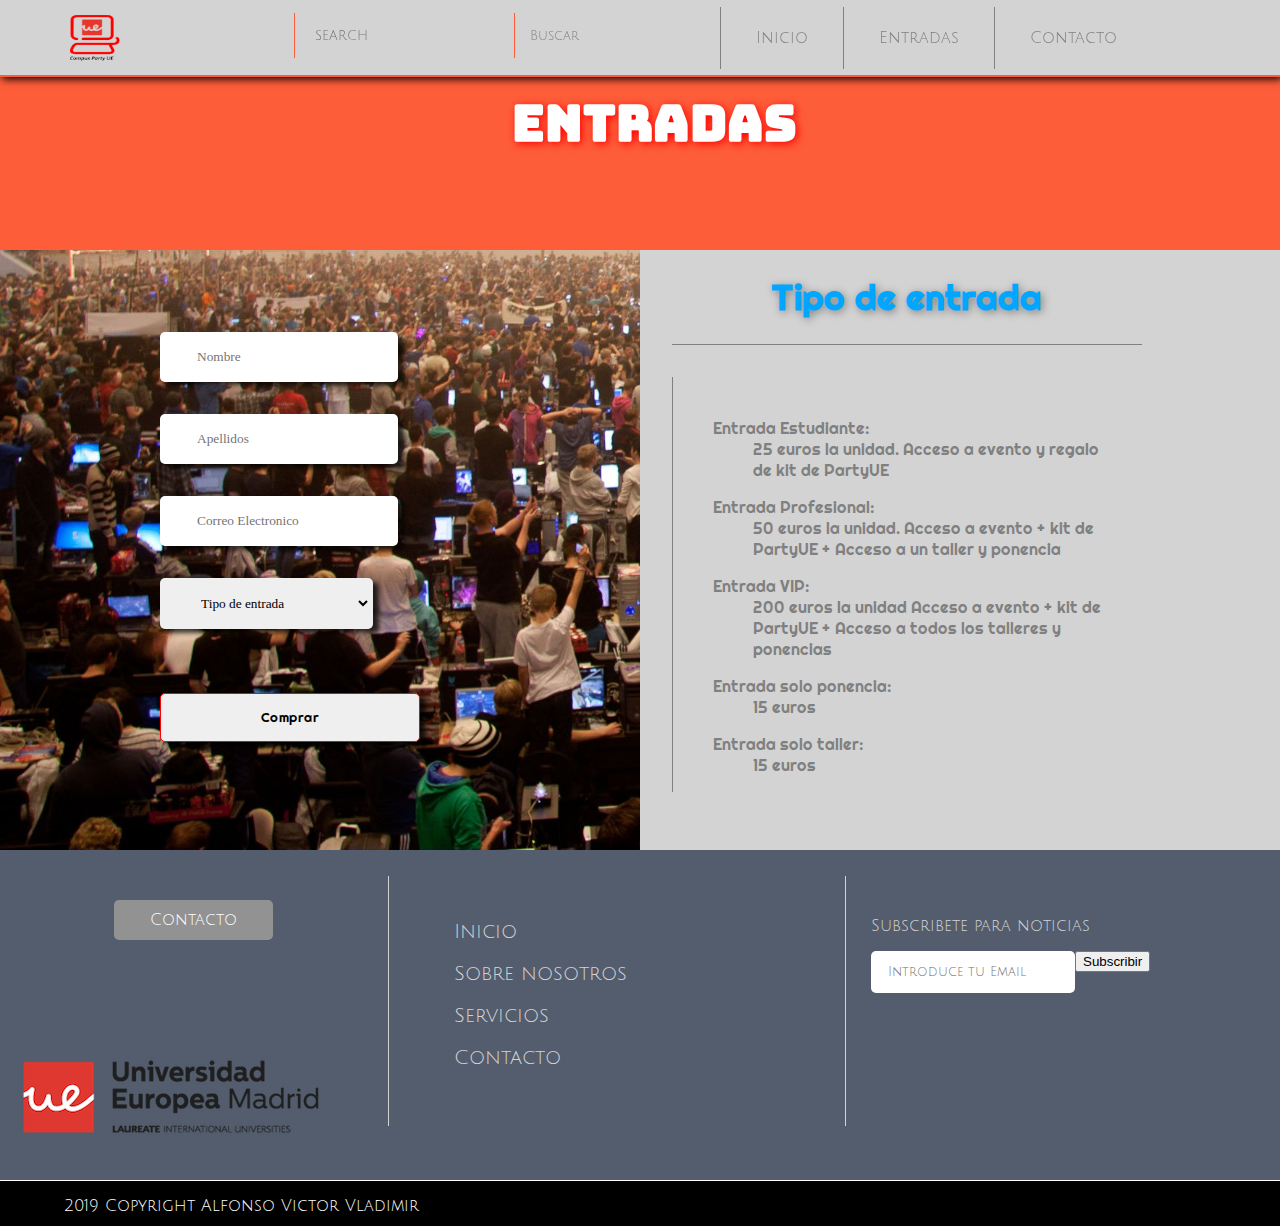
==== entradas.html @ 925c9a0b "Add files via upload" ====
<!DOCTYPE html>
<html>
	<head>
		<title>Entradas</title>
		<meta charset="utf-8">
		<link rel="stylesheet" type="text/css" href="css/index.css">
		<link href="https://fonts.googleapis.com/css?family=Julius+Sans+One" rel="stylesheet">
		<link href="https://fonts.googleapis.com/css?family=Bungee+Inline" rel="stylesheet">
		<link href="https://fonts.googleapis.com/css?family=Righteous" rel="stylesheet">
	</head>
	<body>
		<div id="cabezaent">
			<div id="lanmenu">
				<a href="lanparty.html"><img src="img/logo.png" id="imglogo"></a>
				<input type="search" name="buscar" id="srch" placeholder="SEARCH">
				<button id="bus">Buscar</button>
				<nav>
					<a href="lanparty.html" class="navln">Inicio</a>
					<a href="entradas.html" class="navln">Entradas</a>
					<a href="contacto.html" class="navln">Contacto</a>
				</nav>
			</div>
			<div id="tltent">Entradas</div>
		</div>
		<div id="black">
			<!-- no es el formulario real solo es para probar -->
			<div id="formposen">
			<!-- formulario -->
				<form action="" method="post">
					<input type="text" name="nombre" placeholder="Nombre" class="ent">
					<input type="text" name="Apellidos" placeholder="Apellidos" class="ent" required>
					<input type="Email" name="correo" placeholder="Correo Electronico" required class="ent">
					
					<select name="menu" class="ent">
	  					<option value="1">Tipo de entrada</option>
	  					<option value="2">Entrada Estudiante</option>
	  					<option value="3">Entrada Profesional</option>
	  					<option value="4">Entrada VIP</option>
	  					<option value="5">Entrada solo ponencia</option>
	  					<option value="6">Entrada solo taller</option>
					</select>
					<input type="button" name="enviar" value="Comprar" id="comp">
					<!--
					<textarea placeholder="Escribir mensaje" id="txta"></textarea>
					<input type="button" value="Enviar" id="send"> -->
				</form>
			</div>
			<div id="tipo">
				<div id="tipoent">Tipo de entrada</div>
				<div id="listaent">
					<ul>
						<li>Entrada Estudiante:</li>
						<ul>
							<li>25 euros la unidad. Acceso a evento y regalo
								de kit de PartyUE</li>
						</ul>
					</ul>
					<ul>
						<li>Entrada Profesional:</li>
						<ul>
							<li>50 euros la unidad. Acceso a evento + kit de
								PartyUE + Acceso a un taller y ponencia</li>
						</ul>
					</ul>
					<ul>
						<li>Entrada VIP:</li>
						<ul>
							<li>200 euros la unidad Acceso a evento + kit de PartyUE
								+ Acceso a todos los talleres y ponencias</li>
						</ul>
					</ul>
					<ul>
						<li>Entrada solo ponencia: </li>
						<ul>
							<li>15 euros</li>
						</ul>
					</ul>
					<ul>
						<li>Entrada solo taller: </li>
						<ul>
							<li>15 euros</li>
						</ul>
					</ul>
				</div>
			</div>
		</div>
		
		<!-- footer con redes sociales -->
			<div id="nav">
				<div id="ft"><a id="cnt" href="contacto.html" target="_blank">Contacto</a>
				</div>
				<div id="txt">
					<ul>
						<li class="li">Inicio</li>
						<li class="li">Sobre nosotros</li>
						<li class="li">Servicios</li>
						<li class="li">Contacto</li>
					</ul>
				</div>
				<div id="sub">
					<p id="sb">Subscribete para noticias</p>
					<input type="text" name="sub" id="sub1" placeholder="   Introduce tu Email"><button>Subscribir</button>
					<div id="red"></div>
				</div>
			</div>
			<!-- pie de pagina -->
			<div id="foot"><p id="fttx">2019 Copyright Alfonso Victor Vladimir</p></div>
	</body>
</html>
---- css/index.css ----
body{
	background-image: url('../img/1984674.jpg');
	background-size: cover;
	background-repeat: no-repeat;
	background-attachment: fixed;
}
html, body{
	width: 100%;
	margin: 0;
}
/* esto es para darle color al selector del raton el asterisco 
es para que se aplique a todo*/
*::selection{
    background: #FE5D3A;
    color: black;
}
/* scroll bonito */
body::-webkit-scrollbar {
    width: 10px;
    border-radius: 2px;
}
 
body::-webkit-scrollbar-track {
    -webkit-box-shadow: inset 0 0 6px rgba(0,0,0,0.3);
}
 
body::-webkit-scrollbar-thumb {
  background-color: darkgrey;
  outline: 1px solid slategrey;
}
/* bloque con imagenes que van cambiando */
#img{
    background-image: url('../img/jpg.jpg');
    background-repeat: no-repeat;
    background-size: cover;
	width: 50%;
	height: 400px;
	float: left;
	margin-left: 20%;
	margin-top: 5%;
    /* animacion para el cambio de imagenes */ 
    -webkit-animation: slider 20s infinite;
}
@-webkit-keyframes slider{
    0% {background-image: url('../img/Ci_Slide_2.jpg'); background-size: cover;}
    50% {background-image: url('../img/verp.jpg'); background-size: cover;}
    100% {background-image: url('../img/Campus-Party-Brasil.jpg'); background-size: cover;}
}
/* fondo blanco donde se encuentra el menu 
*/
#menu{
	float: left;
	width: 250px;
	height: 770px;
	background-color: lightgray; 
	position: static;
	margin-top: -1.1%;
    border: 2px solid transparent;
    box-shadow: 2px 2px 8px black;
}
/* Bloque donde se encuentra el logo */
#logo{
    float: left;
    /*border-bottom: 2px solid gray;
    border-top: 2px solid gray;*/
    font-family: 'Orbitron', sans-serif;
    text-align: center;
    margin-top: 10%;
    
}
/* imagen del logo */
#vival{
    width: 50%;
    height: 100px;
    float: left;

}
/* letras */
#vivaL{
   color: cyan;
   font-weight: 900;
    font-size: 30px;
    text-shadow: 2px 2px 8px black;
}
/* aqui empieza el menu */
.dropdown {
    display: block;
    display: inline-block;
    margin: 0px 3px;
    position: relative;
    float: left;
}
/* distancia entre el top de la pagina y el menu */
.dropdown { margin-top: -60px }

/* propiedades del boton para desplegar opciones */
.dropdown .dropdown_button {
    cursor: pointer;
    width: 230px;
    height: 40px;
    display: inline-block;
    padding: 4px 5px;
    border-top: 1px solid #AAA;
    border-bottom: 1px solid #AAA;
    font-weight: bold;
    color: #717780;
    line-height: 16px;
    text-decoration: none !important;
    background: lightgray;
    margin-top: 100px;
    padding-top: 25px;
    font-family: 'Julius Sans One', sans-serif;
}

.dropdown input[type="checkbox"]:checked +  .dropdown_button {
    border: 1px solid #3B5998;
    color: white;
    background: cyan;
    -moz-border-radius-topleft: 2px;
    -moz-border-radius-topright: 2px;
    -moz-border-radius-bottomright: 0px;
    -moz-border-radius-bottomleft: 0px;
    -webkit-border-radius: 2px 2px 0px 0px;
    border-radius: 2px 2px 0px 0px;
    border-bottom-color: #6D84B4;
    font-family: 'Julius Sans One', sans-serif;
}

.dropdown input[type="checkbox"] + .dropdown_button .arrow {
    display: inline-block;
    width: 0px;
    height: 0px;
    margin-left: 120px;
    border-top: 5px solid #6B7FA7;
    border-right: 5px solid transparent;
    border-left: 5px solid transparent;
}

.dropdown .dropdown_content {
    position: absolute;
    padding: 0px;
    background: #EAEAEA;
    margin: 0;
    display: none;
}

.dropdown .dropdown_content li {
    list-style: none;
    margin-left: 50px;
    line-height: 26px;
    border-top: 1px solid #FFF;
    border-bottom: 1px solid #FFF;
    margin-top: 2px;
    margin-bottom: 2px;
}

.dropdown .dropdown_content li:hover {
    border-top-color: #3B5998;
    border-bottom-color: #3B5998;
    background: cyan;
}

.dropdown .dropdown_content li a {
    display: block;
    padding: 2px 7px;
    padding-right: 15px;
    color: black;
    text-decoration: none !important;
    white-space: nowrap;
    font-family: 'Julius Sans One', sans-serif;
}

.dropdown .dropdown_content li:hover a {
    text-decoration: none !important;
}

.dropdown input[type="checkbox"]:checked ~ .dropdown_content { display: block }

.dropdown input[type="checkbox"] { display: none }
/* el menu desplegable acaba aqui */
#mns{
	float: left;
	border-top: solid 1px gray;
	border-bottom: solid 0.5px gray;
	width: 95%;
	height: 45px;
	margin-top: 44%;
	padding-top: 25px;
	padding-left: 10px;
	font-family: 'Julius Sans One', sans-serif;
	font-weight: bold;
    transition: 0.5s background-color;
}
.mns{
	float: left;
	border-bottom: solid 1px gray;
	width: 95%;
	height: 45px;
	padding-top: 25px;
	padding-left: 10px;
	font-family: 'Julius Sans One', sans-serif;
	font-weight: bold;
    transition: 0.3s background-color;

}
#mns:hover{
	color: white;
	background-color: cyan;
    transition-delay:0.3s;
	cursor: pointer;
}
.mns:hover{
	background-color: cyan;
    transition-delay:0.3s;
	color: white;
	cursor: pointer;
}
.mns:active{
	background-color: black;
}
#mns:active{
	background-color: black;
}
.a{
	text-decoration: none;
	color: gray;
}
.a:hover{
	color: white;
}
/* aqui acaba el menu */
#H1{
    float: left;
    color: white;
    font-size: 50px; 
    position: relative;
    font-family: 'Orbitron', sans-serif;
    text-shadow: 2px 2px 8px black;
    -webkit-animation: 3s txt;
}
@-webkit-keyframes txt{
    0% {margin-left: 200%;color: transparent;text-shadow: 0px 0px 0px transparent;}
    50% {margin-left: 100%;color: transparent;text-shadow: 0px 0px 0px transparent;}
    100%{margin-left: 0%;color: cyan;text-shadow: 2px 2px 8px black;}
}
#h1{
    width: 200px;
    height: 95px;
    border:3px solid transparent;
    float: left;
    margin-left: 25%;
}
#bar{
    float: left;
    border: 2px solid cyan;
    width: 200px;
    margin-top: 7%;
    margin-left: 1%;
    position: absolute;
    -webkit-animation: 5s bar;
}
/* animaciones para el subrayado del titulo */
#bar{-webkit-animation-timing-function: ease;}
@-webkit-keyframes bar{
    0% {width: 0px;border: 2px solid white;}
    50%{ border: 2px solid white;}
    100% {width: 200px;border: 2px solid cyan}
}
#bloque1{
	width: 100%;
	height: 650px;
	float: left;
	background-color: white;
}
/* div con texto */
#tx{
    float: left;
    width: 35%;
    height: 200px;
    border: 2px solid transparent;
    margin-top: 12%; 
    margin-left: 10%;
    padding: 50px 25px;
    font-family: 'Julius Sans One', sans-serif;
    font-size: 25px;
}
#img1{
    width: 40%;
    height: 500px;
    border: 2px solid transparent;
    float: left;
    margin-top: 5%;
    margin-left: 5%;
    background-image: url('../img/vival.png');
    background-size: cover;
    background-repeat: no-repeat;
    background-position: center;
}
/* el pie de la pagina */
#nav{
	float: left;
	width: 100%;
	height: auto;
	background-color: #535D6D;
}
/* div con boton de contacto  para moverlo*/
#ft{
    width: 25%;
    height: 300px;
    float: left;
    margin-top: 2%;
    border: 2px solid transparent;
    background: right 180px no-repeat url('../img/ue-site-logo.png');
}

/* propiedades del enlace boton*/
#cnt{
    text-decoration: none;
    color: white;
    background-color: #929292;
    padding: 10px 35px;
    border-radius: 5px;
    border: 1px solid transparent;
    margin-top: 7%;
    margin-left: 35%;
    float: left;
    font-family: 'Julius Sans One', sans-serif;
}
/* boton al pasar raton por encima */
#cnt:hover{
    border: 1px solid orange;
}
/* lo que hace cuando presionas el boton */
#cnt:active{
    background-color: black;
    color: white;
}
/* div de enmedio para posicionar con lista dentro*/
#txt{
    border-left: 1px solid lightgray;
    width: 300px;
    height: 200px;
    float: left;
    padding: 25px;
    margin-left: 5%;
    margin-top: 2%;
}
/* propiedades de la lista */
.li{
    list-style: none;
    color: lightgray;
    margin-top: 20px;
    font-family: 'Julius Sans One', sans-serif;
    cursor: pointer;
    font-size: 20px;
}
.li:hover{
    color: white;
}
/* bloque para posicionar el contenido de la derecha */
#sub{
    width: 30%;
    height: 200px;
    border-left: 1px solid lightgray;
    float: right;
    padding: 25px;
    margin-top: 2%;
}
/*input*/
#sb{
    color: lightgray;
    font-family: 'Julius Sans One', sans-serif;
}
/* tamaño y posicion del input */
#sub1{
    width: 200px;
    height: 40px;
    border: hidden;
    border-radius: 5px;
    float: left;
    font-family: 'Julius Sans One', sans-serif;
}
/* mini animacion cuando pasas el raton por encima */
#sub1:hover{
    border: 1px orange solid;
}
/* boton para subscribir */
#su{
    width: 100px;
    height: 40px;
    border-radius: 5px;
    border: hidden;
    margin-left: 3%;
    background-color: white;
    font-family: 'Julius Sans One', sans-serif;
}
#su:hover{
    border: 1px orange solid;
}
#su:active{
    background-color: black;
    color: white;
}
/* bloque de las redes inactivo 
#red{
    float: left;
    width: 90%;
    height: 50px;
    border: 2px solid white;
    margin-top: 5%;
}
*/
#foot{
    float: left;
    width: 100%;
    height: 45px;
    background-color: black;
    border-top: 1px solid white;

}
#fttx{
    color: white;
    font-family: 'Julius Sans One', sans-serif;
    float: left;
    margin-left: 5%;
}
/*
______________________
 pagina contacto 
----------------------
 */
#cabeza{
    width: 100%;
    height: 750px;
    float: left;
    background-image: url('../img/contacto.jpg');
    background-repeat: no-repeat;
    background-size: cover;
    background-attachment: fixed;
    background-position: bottom;
}
#bloque{
    width: 100%;
    height: 500px;
    float: left;
}
#txtpos{
    width: 15%;
    height: 50px;
    float: left;
    border: 2px solid transparent;
    margin-left: 25%;
    margin-top: 3%;
    text-align: center;
    font-family: 'Julius Sans One', sans-serif;
    font-size: 40px;
    font-weight: 900;
}
#formpos{
    width: 40%;
    height: 550px;
    float: left;
    margin-left: 15%;
    border: solid 2px transparent;
    margin-top: 1%;
}
.input{
    width: 250px;
    height: 50px;
    margin-left: 25%;
    margin-top: 5%;
    border-radius: 5px;
    border: 1px solid orange;
    font-family: 'Julius Sans One', sans-serif;
    padding-left: 30px;
    transition: width 1s;
}
.input:hover{
    width: 300px;
}
#txta{
    width: 350px;
    height: 80px;
    padding-left: 30px;
    border: 1px solid orange;
    font-family: 'Julius Sans One', sans-serif;
    border-radius: 5px;
    margin-top: 5%;
    margin-left: 25%;
}
#send{
    width: 200px;
    height: 40px;
    border: 1px solid orange;
    font-family: 'Julius Sans One', sans-serif;
    margin-left: 24%;
    margin-top: 8%;
    border-radius: 5px;
    background-color: gray;
    color: white;
}
#send:hover{
    background-color: orange;
}
#send:active{
    background-color: black;
}
/* 
__________________

pagina LanParty 
__________________
*/
#cabezalan{
    width: 100%;
    height: 500px;
    float: left;
    background-color: #FE5D3A;
   /* background-image: url('../img/Gamer-Lifestyles-Blog-Image.jpg');
    background-repeat: no-repeat;
    background-size: cover;
    background-attachment: fixed;*/
    -webkit-animation: 2s cbzl ease-out;
}
@-webkit-keyframes cbzl{
    0% {height: 700px;}
    100% {height: 500px;}
}
#lanmenu{
    width: 100%;
    height: 75px;
    border-bottom: 2px solid #FE5D3A;
    background-color: lightgray;
    position: fixed;
    box-shadow: 2px 2px 8px black;
}
#imglogo{
    float: left;
    width: 5%;
    height: 50px;
    margin-top: 1%;
    margin-left: 5%;
    cursor: pointer;
}
#imglogo:hover{
    transform: translateX(5px);
    transition-delay: 0.1s;
    transition-duration: 0.5s;
}
nav{
    float: right;
    margin-right: 10%;
    margin-top: 1px;
    cursor: pointer;
}
.navln{
    border-left: 0.5px solid gray;
    text-align: center;
    float: left;
    padding: 22px 35px;
    display: inline;
    margin-top: 1.5%;
    font-family: 'Julius Sans One', sans-serif;
    transition: 0.3s border-left;
    text-decoration: none;
    color: gray;
}
.navln:hover{
    border-left: 5px solid #FE5D3A;    
    transition-delay:0.1s;
    color: #FE5D3A;
    text-decoration: none;
    font-style: italic;
}
#camposs{
    float: left;
    width: auto;
    max-width: 40%;
    height: auto;
    max-height: 400px;
    border: 2px solid transparent;
    text-align: center;
    margin-left: 30%;
    margin-top: 12%;
}
#tlt{
    width: 100%;
    height: auto;
    float: left;
    border-bottom: 2px solid white;
    text-align: center;
    font-size: 50px;
    font-family: 'Bungee Inline', cursive;
    color: white;
    font-weight: 900;
    -webkit-animation: 2s up;
    text-shadow: 2px 2px 8px red;
}
@-webkit-keyframes up{
    0% {color: transparent; margin-top: 30%;border-bottom: 0px solid #FE5D3A;}
    100% {color: white; margin-top: 0%;border-bottom: 2px solid white;}
}
#pc{
    width: 35%;
    height: 70px;
    border-bottom: 2px solid transparent;
    float: left;
    margin-top: 3%;
    margin-left: 30%;

}
.icon{
    width: 22%;
    height: 50px;
    float: left;
    margin-left: 10%;
    cursor: pointer;
    margin-top: 1%;
}
.icon:hover{
    transform: translateY(-4px);
    transition-delay: 0.1s;
    transition-duration: 0.5s;
}
#bloqueln1{
    width: 100%;
    height: 900px;
    /*max-height: 900px;*/
    float: left;
    background-image: url('../img/81HbOgTDikL._SL1500_.jpg');
    background-size: cover;
    background-repeat: no-repeat;
    background-attachment: fixed;
}
#bltlt{
    width: auto;
    max-width: 55%;
    height: auto;
    float: left;
    border: 2px solid transparent;
    color: white;
    font-size: 60px;
    margin-left: 5%;
    margin-top: 5%;
    font-family: 'Righteous', cursive;
    font-weight: 900;
    -webkit-animation: 5s test;
}
@-webkit-keyframes test{
    0% {margin-left: -10%; color: transparent;}
    50% {margin-left: -10%; color: transparent;}
    100% {margin-left: 5%; color: white;}
}
.bltxt{
    width: 55%;
    height: auto;
    max-height: 350px;
    float: left;
    border: 2px solid transparent;
    margin-top: 5%;
    margin-left: 10%;
    font-family: 'ZCOOL QingKe HuangYou', cursive;
    color: white;
    font-size: 20px;
    word-break: break-all;
    hyphens: auto;
    -webkit-animation: 7s testt ease;
}
@-webkit-keyframes testt{
    0% {color: transparent;}
    50% {color: transparent;}
    100% { color: white;}
}

#prueba2{
    width: 100%;
    height: 200px;
    float: left;
    background-color: lightgray; 
    transition: height 1s ease;
    transition-delay: 0.5s;
}
#prueba2:hover{
    height: 800px;
    /*background-image: url('../img/esports2.jpg');
    background-size: cover;
    background-position: center;
    background-repeat: no-repeat;
    background-attachment: fixed;*/
}
#bltltp{
    color: /* color azul #00A6FF*/ #FE5D3A;
    width: auto;
    max-width: 55%;
    height: auto;
    float: left;
    border: 2px solid transparent;
    font-size: 60px;
    margin-left: 5%;
    margin-top: 5%;
    font-family: 'Righteous', cursive;
    font-weight: 900;
    text-shadow: 2px 2px 8px gray;
}
#bltltp1{
    color: /*#00A6FF*/ black;
    width: auto;
    max-width: 55%;
    height: auto;
    float: left;
    border: 2px solid transparent;
    font-size: 60px;
    margin-left: 5%;
    margin-top: 5%;
    font-family: 'Righteous', cursive;
    font-weight: 900;
}
#patr{
    float: left;
    margin-top: 2%;
    width: 80%;
    height: auto;
    border: 2px solid transparent;
    margin-left: 8%;
}
.patr{
    float: left;
    width: 23%;
    height: 150px;
    margin-left: 10%;
    margin-top: 7%;
    transition: 1s transform;
}
.patr:hover{
    transform: translateY(-10px);
}
#prueba3{
    width: 100%;
    height: 250px;
    float: left;
    background-color: white; 
    transition: background-color 1s ease;
    transition-delay: 0.5s;
    text-shadow: 2px 2px 8px red;
}
#prueba3:hover{
    background-color: #FE5D3A;
    color: white;
}
#aln{
    text-decoration: none; 
    color: black;
    transition: 1s color;
}
#aln:hover{
    color: white;
}
#srch{
    padding: 15px 20px;
    margin-left: 13%;
    margin-top: 1%;
    font-family: 'Julius Sans One', sans-serif;
    border: none;
    background-color: transparent;
    border-left: 1px solid #FE5D3A;
    transition: 1s padding, 1s border-bottom, 1s border-left, background-color;
    color: black;
}
#srch:hover{
    padding: 15px 50px;
    border-bottom: 2px solid #FE5D3A;
    border-left: none;
    background-color: white;
    opacity: 0.5;
}
#srch:active{
    border: none;
}
#bus{
    padding: 15px 15px;
    font-family: 'Julius Sans One', sans-serif;
    border: none;
    background-color: transparent;
    transition: 1s border-bottom, 1s border-left;
    color: gray;
    border-left: 1px solid #FE5D3A;
    margin-left: 1%;
}
#bus:hover{
    border-bottom: 2px solid #FE5D3A;
    border-left: none;
}
#bus:active{
    background-color: #FE5D3A;
    color: white;
}
/*
__________________
pagina entradas
__________________
*/
#cabezaent{
    width: 100%;
    height: 250px;
    float: left;
    background-color: #FE5D3A;
    -webkit-animation: 3s litle ease-out;
    box-shadow: 6px 4px 8px black;
}
@-webkit-keyframes litle{
    0%{height: 700px;background-color: orange;}
    100%{height: 250px;background-color: #FE5D3A;}
}

#tltent{
    margin-top: auto;
    margin-top: 7%;
    margin-left: 40%;
    float: left;
    text-align: center;
    font-size: 50px;
    font-family: 'Bungee Inline', cursive;
    color: white;
    font-weight: 900;
    -webkit-animation: 2s litlet ease-out;
    text-shadow: 2px 2px 8px red;
}
@-webkit-keyframes litlet{
    0%{margin-top: 35%;}
    100%{margin-top: 7%;}
}
#black{
    float: left;
    background-image: url('../img/295852-295852-dreamhack.jpg');
    background-size: cover;
    background-repeat: no-repeat;
    background-attachment: fixed;
    width: 100%;
    height: 600px;
}
#formposen{
    float: left;
    width: 50%;
    padding-top: 50px;
    height: 600px;
}
.ent{
    padding: 15px 35px;
    margin-top: 5%;
    margin-left: 25%;
    border: 2px solid transparent;
    transition: padding 1s;
    transition-delay: 0.1s;
    border-radius: 5px;
    box-shadow: 6px 4px 5px 0px rgba(0,0,0,0.75);
    font-family: 'ZCOOL QingKe HuangYou', cursive;
}
.ent:hover{
    border: 2px solid #FE5D3A;
    border-radius: 5px;
    padding: 15px 65px;
    box-shadow: 6px 4px 5px 0px #FE5D3A;
}
#tipo{
    float: left;
    width: 50%;
    height: 600px;
    background-color: lightgray;
}
#tipoent{
    float: left;
    padding: 25px 100px;
    border-bottom: 1px solid gray;
    margin-left: 5%;
    font-family: 'Righteous', cursive;
    font-weight: 900;
    font-size: 35px;
    color: #00A6FF;
    text-shadow: 2px 2px 8px gray;
}
#listaent{
    float: left;
    width: 70%;
    padding-top: 25px;
    height: auto;
    border-left: 1px solid gray;
    font-family: 'Righteous', cursive;
    margin-top: 5%;
    margin-left: 5%;
    color: gray;
}
ul,li{
    list-style: none;
}
#comp{
    padding:15px 100px;
    margin-top: 10%;
    margin-left: 25%;
    border: 1px solid red;
    border-radius: 5px;
    font-family: 'Righteous', cursive;
    transition: 1s background-color;
    transition-delay: 0.5s;
    box-shadow: 6px 4px 5px 0px rgba(0,0,0,0.75);
    cursor: pointer;
}
#comp:hover{
    background-color: red;
    border: 1px solid black;
    color: white;
}


/*
___________________
 Pagina servicios
___________________
 */

 #cbz{
    width: 100%;
    height: 695px;
    float: left;
    /*border: 2px solid white;*/
    background-color: #0F497A;
    background-image: url('../img/fondo.jpg');
    background-repeat: no-repeat;
    background-size: cover;
    background-attachment: fixed;
}
#father{
    float: left;
    width: 72%;
    max-width: 72%;
    height: 32px;
    max-height: 32px;
    margin-top: 2%;    
}

#titulo{
    float: left;
    width: 70%;
    max-width: 70%;

    /* CONSULTAR */

    height: 30px;
    color: #B90B0B;
    max-height: 30px;
    background-color: transparent;
    margin-left: 15%;
    text-align: center;   
    font-size: 40px;
    font-family: 'Orbitron', sans-serif;
    text-shadow: 5px 5px 8px black;
}
/* por ahora no se usa 
nav{
    width:72%;
    height: 45px;
    text-align: center;
    float: left;
    background-color: transparent;

    
}

nav a{
    font-family: arial;
    font-weight: bold;
    font-size: 30px;
    color: #B90B0B;
    text-decoration: none;
    display: inline-block;
    padding: 2%;
    
}

nav a:hover{
    background-color: white;
    opacity: 0.5px;
}
*/
.vc{
    float: left;
    margin-top: 3%;
    margin-left: 7%;
    font-size: 25px;
    color: gray;
    font-family: 'Julius Sans One', sans-serif;
}



#descripcion{
    width: 74%;
    height: 490px;
    background-color: transparent;
    margin-top: 10%;
    margin-left: 20%;
    padding: 3%;    
    background-color: transparent;
}

.menu{
    width: 20%;
    height: 468px;
    float: left;
    background-color: #F2F2F2;
    margin-left: 7%;
    box-shadow: 2px 2px 8px black;
    
}

.menu:hover{
    transform: scale(1.1);
}




#muro{
    
    background-image: url(../img/muro2.jpg);
    background-repeat: no-repeat;
    background-size: cover;
    width: 100%;
    height: 1400px;
    float: left;
    background-attachment: fixed;
}

.menu2{
    width: 35%;
    height: 350px;
    background-color: #F3F781;
    float: left;
    margin-left: 8%;
    margin-top: 5%;
    box-shadow: 5px 5px 10px black;
    
}

.vcimg{
    width: 100%;
    height: 30%;
    float: left;    
}

.img2{
    width: 100%;
    height: 350px;
}

.img3{
    width: 50px;
    height: 50px;
    

}

#chincheta{
    margin-left: 45%;
    margin-top: 2%;

}
/*
_____________________
Pagina quienes somos
_____________________
*/

/* comienza el codigo del css obejtivos*/
#vla{

    width: 100%;

    height: 751px;

    float: left;

    background-image: url('../img/fondoobj.jpeg'); 

    background-repeat: no-repeat;

    background-attachment: fixed;

    background-size: cover;

    opacity: 0.2px;

}

.titulo{

    font-family: arial;

    float: left;

    font-size: 70px;

    width: 55%;

    height: 20%;

    margin-left: 20%;

    margin-top: 5%;

    color: black;

    font-weight: 100 bold;

    line-height: 1;

    

    

}

#otrap {

    font-family: 'Julius Sans One', sans-serif;

    font-size: 35px;

    text-align: center;

    background:;

    color: white;

    background: rgba(0,0,0,.4);

    font-weight: 100 bold;

    width: 100%;

    line-height: 1;

   

}

#texto{

    float: left;

    width: 70%;

    height: 10%;

    margin-left: 5%;

    

}

#contobj{

    width: 100%;

    height: 100%;

   background-image: url('../img/fondoobj.jpg');

   background-repeat: no-repeat;

   background-size: cover;

   background-attachment: fixed;

    float: left;



}

#objetivos{

    font-family: arial;

    color: white;

    float: left;

    font-size: 70px;

    width: 45%;

    height: 100px;

    margin-left: 40%;

    margin-top: 4%;

    font-weight: 100 bold;

    line-height: 1;



}

#objtext{

    width: 80%;

    height: 80%;

    float: left;

    margin-left: 11%;

    margin-top: 1%;

    font-weight: bold;

    

}

#obj1{

    font-family: 'Julius Sans One', sans-serif;

   

    width: 75%;

    height: 30%;

    text-align: left;

    margin-left: 15%;

    font-size: 25px;

    font-weight: 100 bold;

    margin-top: 5%;

    margin-bottom: 5%;

    word-break: break-all;

    hyphens: auto;

    background: rgba(0,0,0,.4);

    color: #fff;

    line-height: 1;

}
/*
______________________________
Pagina conferencias 
______________________________
*/

#conf{
    float: left;
    width: 100%;
    height: auto;
    background-image: url('../img/conferencia.jpg');
    background-repeat: no-repeat;
    background-size: cover;
    background-attachment: fixed;
}
#titulo{
    width: 40%;
    height: 70px;
    background-color: transparent;
    float: left;
    margin-left: 30%;
    margin-top: 1%;
    color: orange;
    font-family: 'Oswald', sans-serif;

}

#navconf{
    width: 70%;
    height: 100px;
    border: 2px solid transparent;
    margin-left: 23%;
    margin-top: 6%;
   
}

#navconf a{
    color: red;
    text-decoration: none;
    font-family: 'Oswald', sans-serif;
    font-size: 30px;
    font-weight: bold;
    margin: 0 20px;
    margin-top: 3%;
    margin-left: 7%;
    letter-spacing: 1px;
    position:static;
    display: inline-block;   
}


#navconf a:hover{
    background-color: white;
    opacity: 0.5%;
}


#nav2{
    text-align: center;
    font-family: 'Oswald', sans-serif;
    letter-spacing: 0.5px;
    font-size: 25px;

}

#nav2 a{
    text-decoration: none;
    color: orange;
}

#nav2 a:hover{
    background-color: gray;
    opacity: 0.5px;
   
}

.caja1{
    /*border: solid white;*/
    width: 70%;
    height: 170px;
    margin-top: 4%;
    margin-left: 15%;
    float: left;
    /*background-color: gray*/


}

#caja2{
    border: 1px solid white;
    width: 45%;
    height: 500px;
    margin-top: -1%;
    float: left;
    margin-left: 3%;
    background-image: url('../img/con.jpg'); 
    background-repeat: no-repeat;
    background-size: cover;
    background-position: center;
    border-radius: 5px;
    
}

#caja3{
    border: 1px solid white; 
    width: 45%;
    height: 500px;
    margin-top: -1%;
    margin-left: 5%;
    float: left;
    border-radius: 5px;
 /*Como escalar la foto del DIV 

    background-image: url('img/mundo.jpg'); 
    background-repeat: no-repeat;
    background-size: cover;
    background-attachment: fixed; */    
}

#imgvc{
    width: 100%;
    height: 500px;
    border-radius: 5px;     
}

#img2{
    width: 100%;
    height: 208px; 
    border-radius: 5px; 
    
}

#texto{
    color: white;
    font-size: 25px;
    float: left;
    margin-top: -3%;
    margin-left: 4%;
    font-family: 'Open Sans', sans-serif;
}

#texto2{
    color: white;
    font-size: 25px;
    float: left;
    margin-top: 4%;
    margin-left: 3%;
    font-family: 'Open Sans', sans-serif;
}

#muro3{
    width: 100%;
    height: 800px;
    /*border: solid white;*/
    float: left;
    background-image: url('../img/mur.jpg');
    background-repeat: no-repeat;
    background-size: cover;
    background-attachment: fixed;
}

/* Fotos de la parte inferior  */

.fotos4{
    width: 25%;
    height: 208px;
    border: 2px solid white;
    float: left;
    margin-left: 6%;
    margin-top: 3%;
    border-radius: 5px;


} 
/*
______________________________
festivales de musica 
______________________________
*/
#fest{
    float: left;
    width: 100%;
    height: auto;
    background-image: url('../img/musica.jpg');
    background-size: cover;
    background-repeat: no-repeat;
    background-attachment: fixed;
}
#festivales{
    width: 100%;
    height: 80px;
    float: left;
    border:solid 1px white;
    background-image: url('../img/musica.jpg');
    background-size: cover;
    background-repeat: no-repeat;
    background-attachment: fixed;

}
#festi{
    font-family: 'Julius Sans One', sans-serif;
    font-size: 30px;
    color: white;
}

/* acaba el css de pagina objetivo */
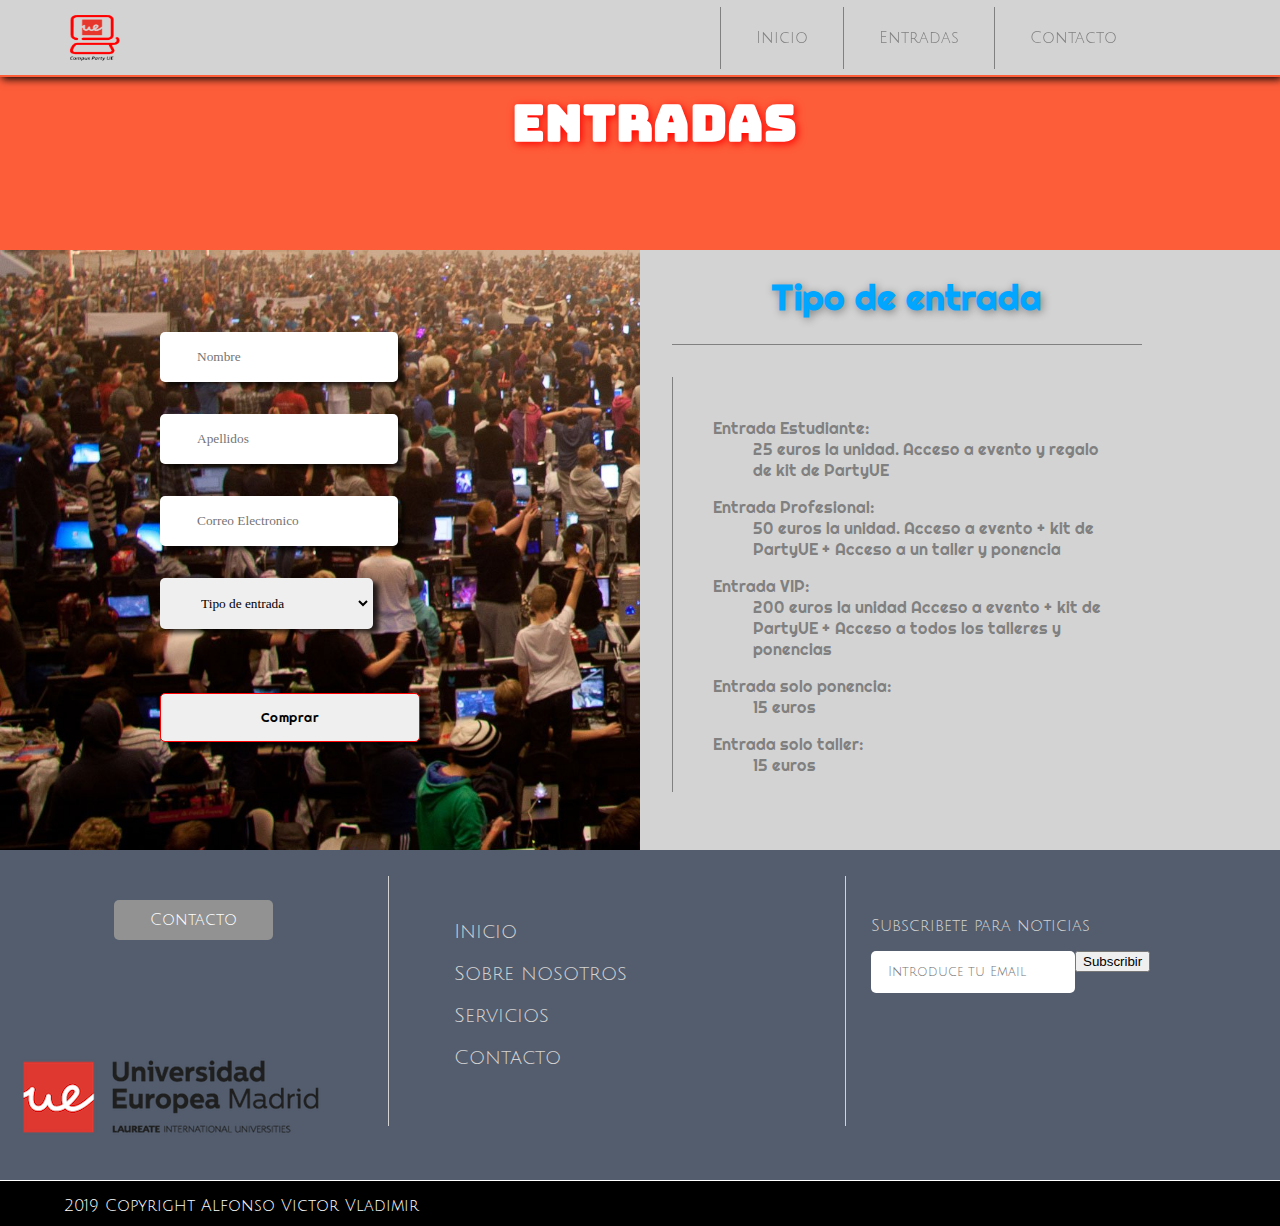
==== commit cdda3dbf: "Update entradas.html" ====
--- a/entradas.html
+++ b/entradas.html
@@ -12,8 +12,8 @@
 		<div id="cabezaent">
 			<div id="lanmenu">
 				<a href="lanparty.html"><img src="img/logo.png" id="imglogo"></a>
-				<input type="search" name="buscar" id="srch" placeholder="SEARCH">
-				<button id="bus">Buscar</button>
+				<!--<input type="search" name="buscar" id="srch" placeholder="SEARCH">
+				<button id="bus">Buscar</button>-->
 				<nav>
 					<a href="lanparty.html" class="navln">Inicio</a>
 					<a href="entradas.html" class="navln">Entradas</a>
@@ -106,4 +106,4 @@
 			<!-- pie de pagina -->
 			<div id="foot"><p id="fttx">2019 Copyright Alfonso Victor Vladimir</p></div>
 	</body>
-</html>+</html>
